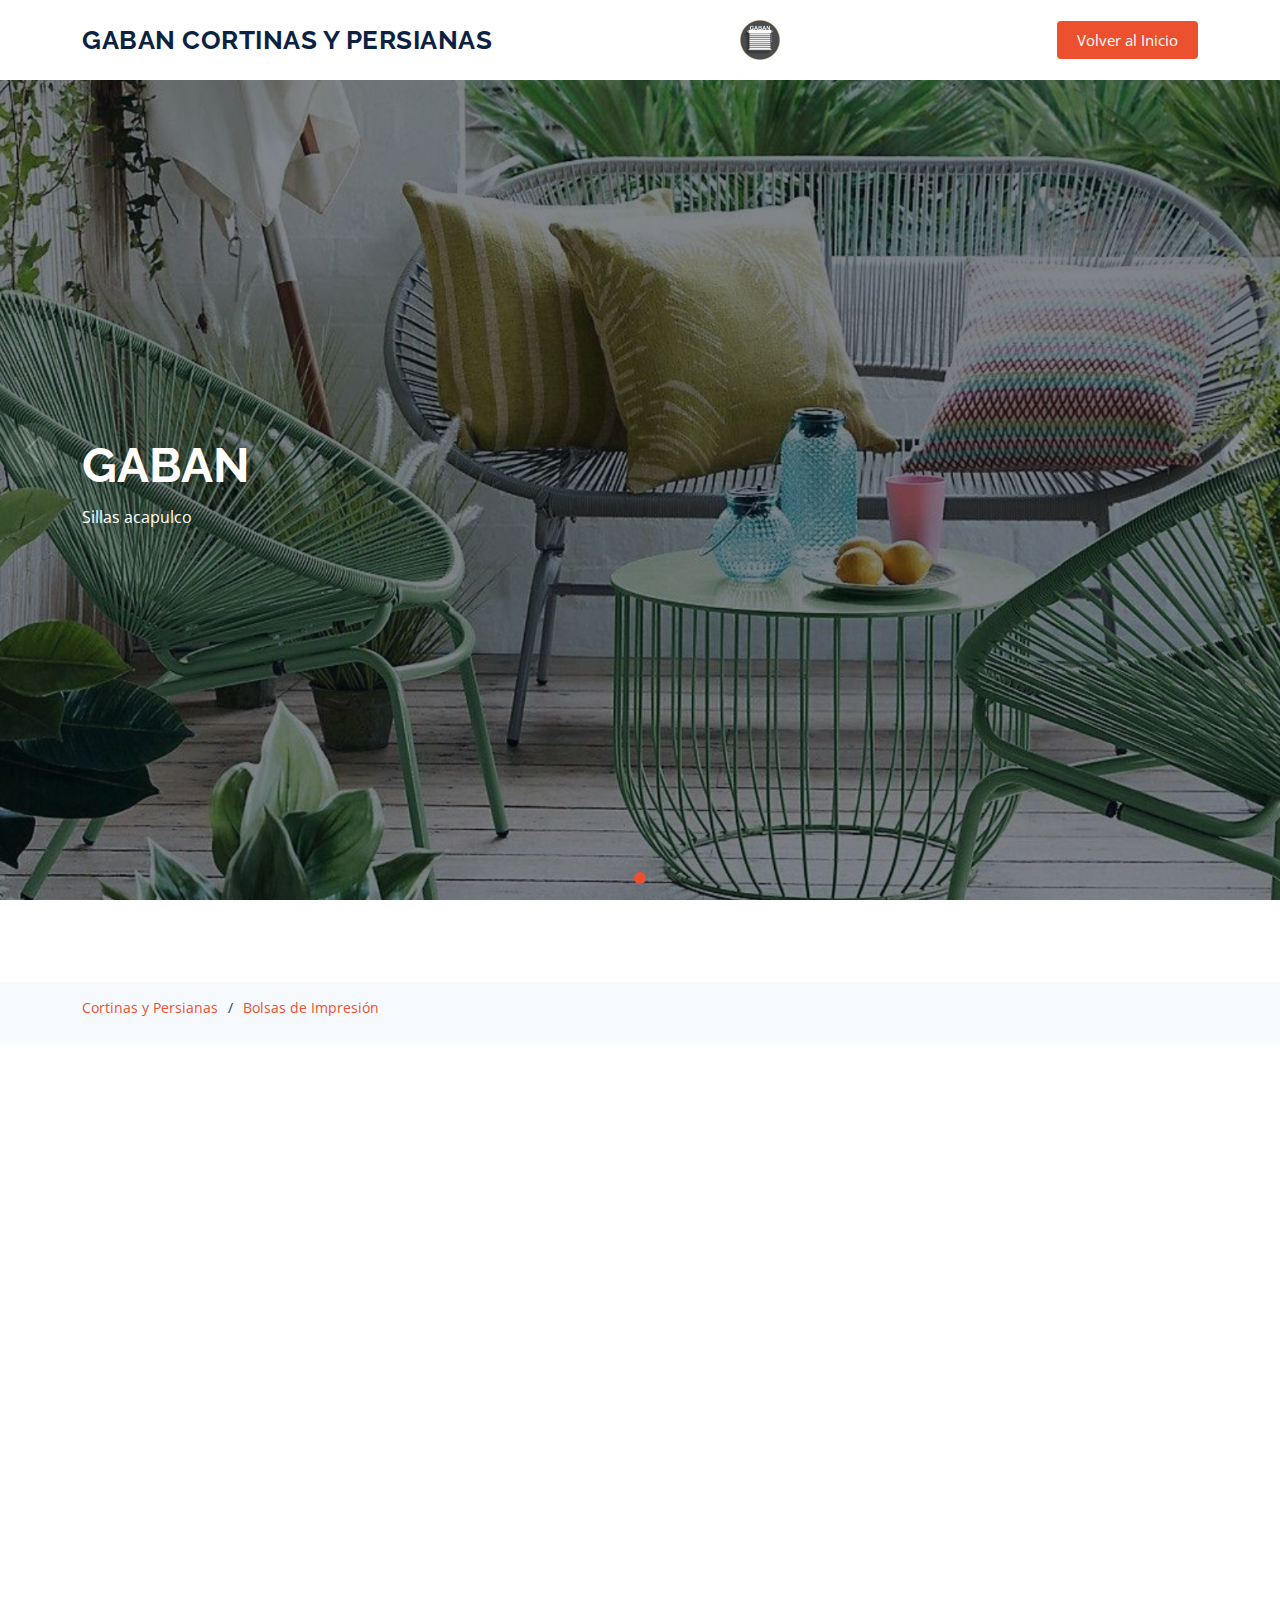
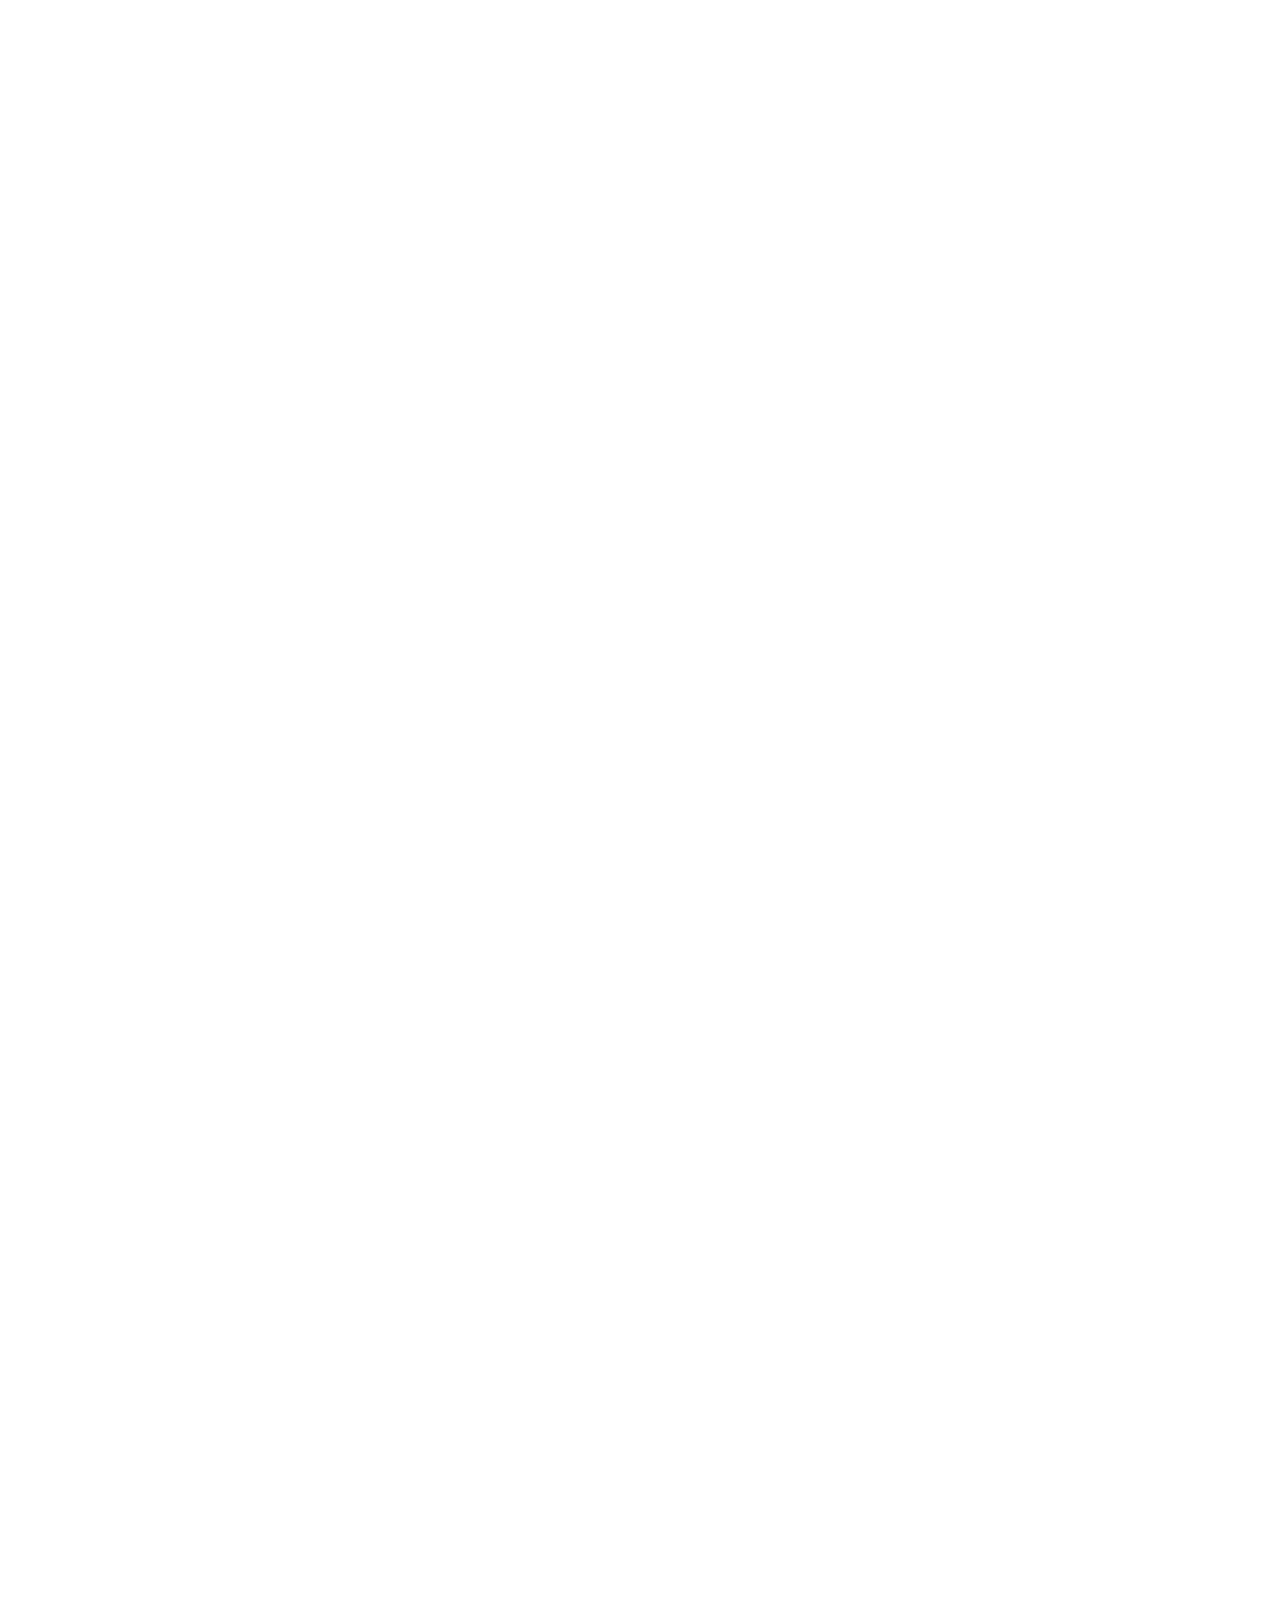
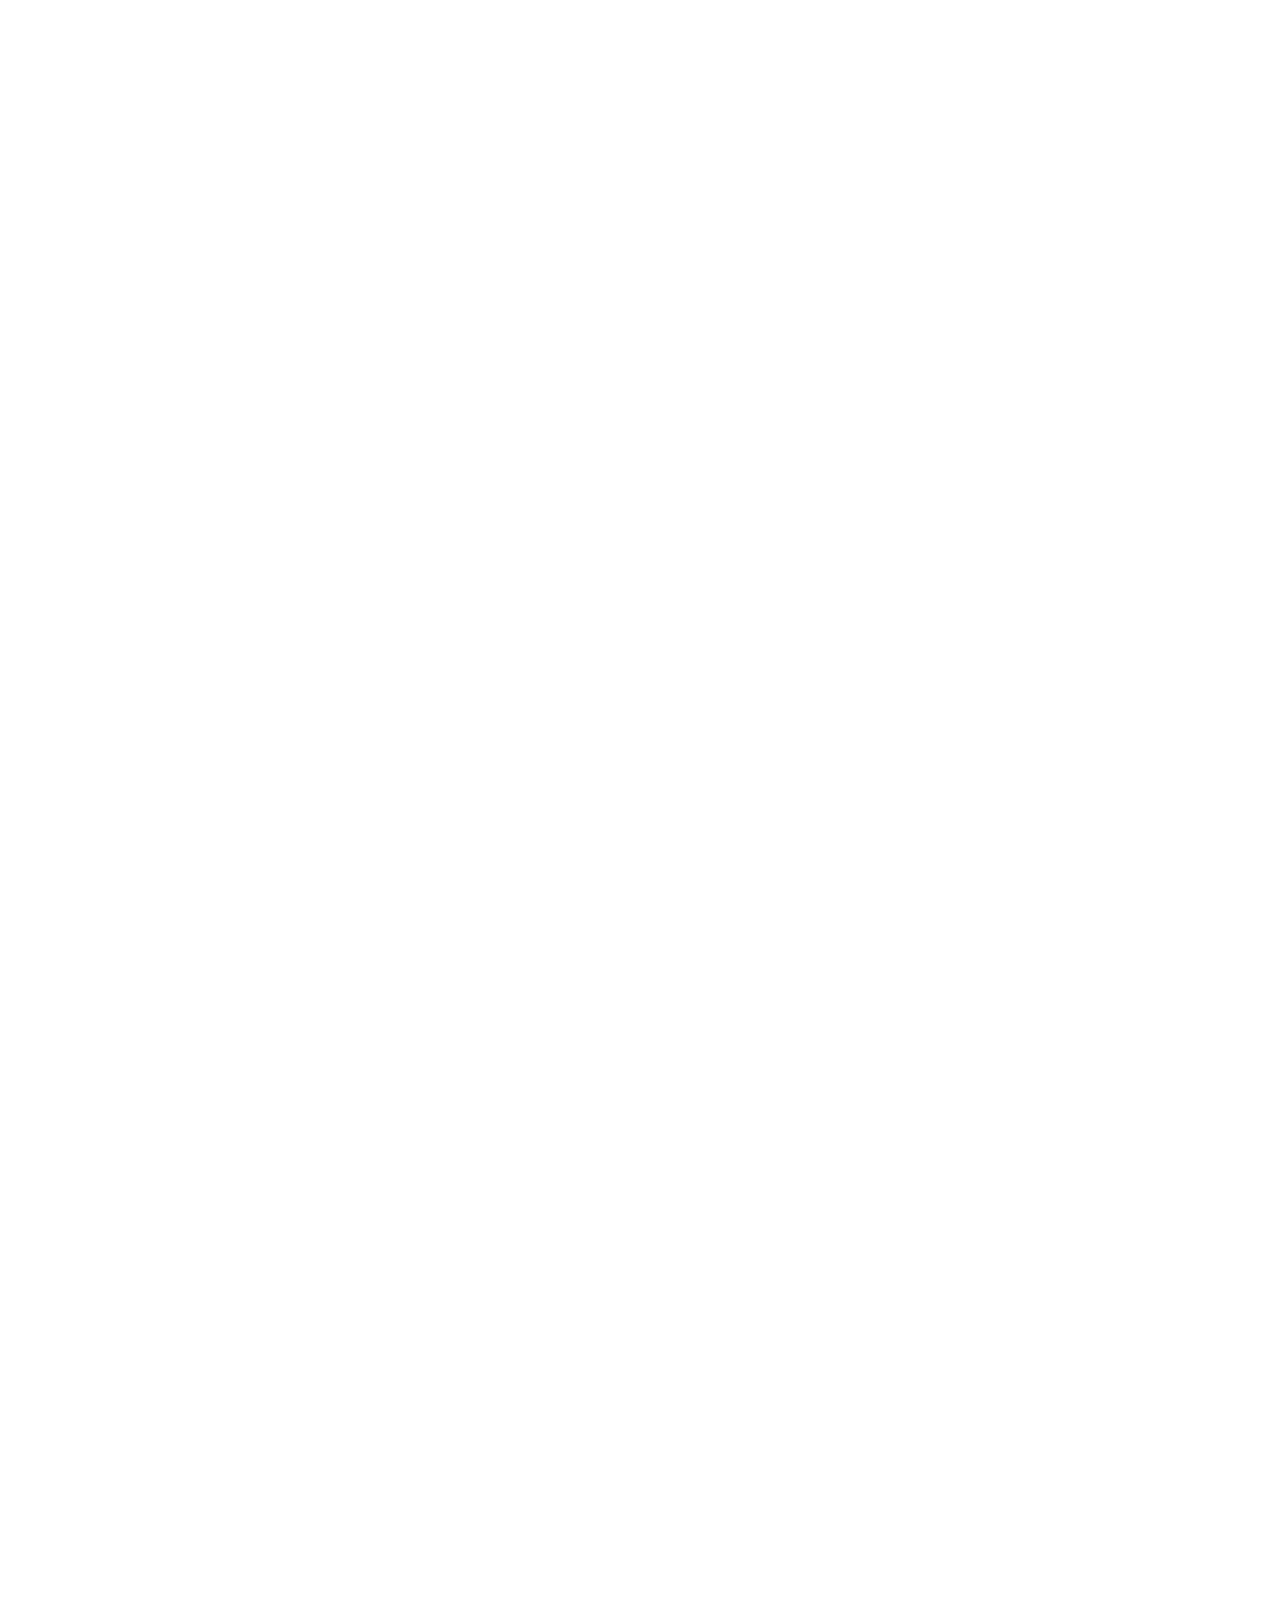
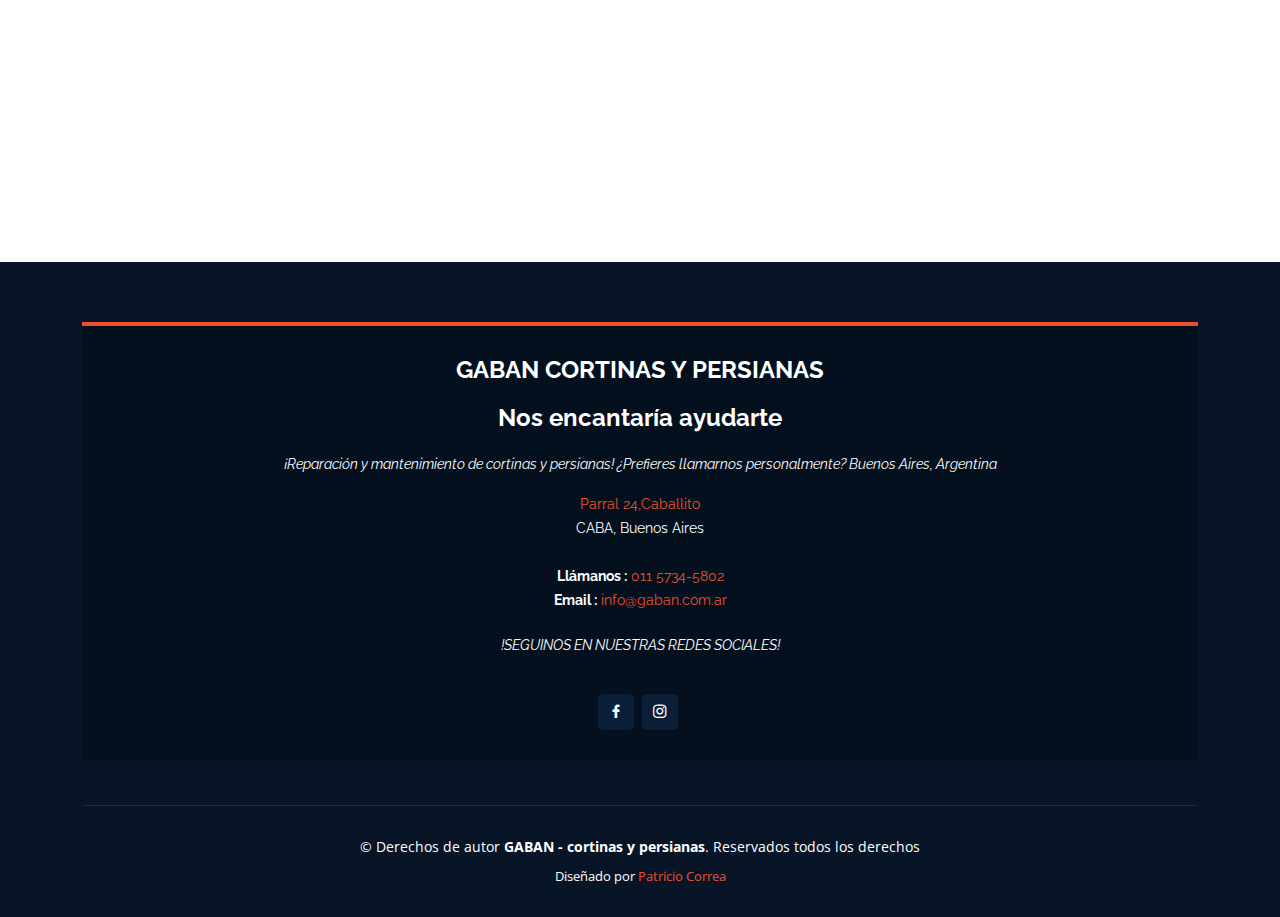
==== inner-page.html @ 9b3c9224 "primer repositorio" ====
<!DOCTYPE html>
<html lang="en">

<head>
  <meta charset="utf-8">
  <meta content="width=device-width, initial-scale=1.0" name="viewport">

  <title>GABAN  -  Cortinas y persianas</title>
  <meta content="" name="description">
  <meta content="" name="keywords">

  <!-- Favicons -->
  <link href="assets/img/favicon.png" rel="icon">
  <link href="assets/img/apple-touch-icon.png" rel="apple-touch-icon">

  <!-- Google Fonts -->
  <link href="https://fonts.googleapis.com/css?family=Open+Sans:300,300i,400,400i,600,600i,700,700i|Raleway:300,300i,400,400i,500,500i,600,600i,700,700i|Poppins:300,300i,400,400i,500,500i,600,600i,700,700i" rel="stylesheet">

  <!-- Vendor CSS Files -->
  <link href="assets/vendor/animate.css/animate.min.css" rel="stylesheet">
  <link href="assets/vendor/aos/aos.css" rel="stylesheet">
  <link href="assets/vendor/bootstrap/css/bootstrap.min.css" rel="stylesheet">
  <link href="assets/vendor/bootstrap-icons/bootstrap-icons.css" rel="stylesheet">
  <link href="assets/vendor/boxicons/css/boxicons.min.css" rel="stylesheet">
  <link href="assets/vendor/glightbox/css/glightbox.min.css" rel="stylesheet">
  <link href="assets/vendor/remixicon/remixicon.css" rel="stylesheet">
  <link href="assets/vendor/swiper/swiper-bundle.min.css" rel="stylesheet">

  <!-- Template Main CSS File -->
  <link href="assets/css/style.css" rel="stylesheet">

  <!-- =======================================================
  * Template Name: Multi - v4.7.0
  * Template URL: https://bootstrapmade.com/multi-responsive-bootstrap-template/
  * Author: BootstrapMade.com
  * License: https://bootstrapmade.com/license/
  ======================================================== -->
</head>

<body>

  <!-- ======= Header ======= -->
  <header id="header" class="fixed-top">
    <div class="container d-flex align-items-center justify-content-between">

      <h1 class="logo"><a href="index.html">GABAN <span>Cortinas y Persianas</span></a></h1>

      <!-- Uncomment below if you prefer to use an image logo -->
      <a href="index.html" class="logo"><img src="assets/img/favicon.png" alt="" class="img-fluid"></a>

      <nav id="navbar" class="navbar">
        <ul>
          <li><a class="getstarted scrollto" href="index.html">Volver al Inicio</a></li>

        <i class="bi bi-list mobile-nav-toggle"></i>
      </nav><!-- .navbar -->

    </div>
  </header><!-- End Header -->

  <section id="hero">
    <div id="heroCarousel" data-bs-interval="5000" class="carousel slide carousel-fade" data-bs-ride="carousel">

      <ol class="carousel-indicators" id="hero-carousel-indicators"></ol>

      <div class="carousel-inner" role="listbox">

        <!-- Slide 1 -->
        <div class="carousel-item active" style="background-image: url(assets/img/slide/2.jpg)">
          <div class="carousel-container">
            <div class="container">

              <h2 class="animate__animated animate__fadeInDown"> GABAN <span></span></h2>
              <p class="animate__animated animate__fadeInUp"> Sillas acapulco </p>
              <!--<a href="#about" class="btn-get-started animate__animated animate__fadeInUp scrollto">Read More</a>-->
            </div>
          </div>
        </div>





      </div>

      <a class="carousel-control-prev" href="#heroCarousel" role="button" data-bs-slide="prev">
        <span class="carousel-control-prev-icon bi bi-chevron-left" aria-hidden="true"></span>
      </a>

      <a class="carousel-control-next" href="#heroCarousel" role="button" data-bs-slide="next">
        <span class="carousel-control-next-icon bi bi-chevron-right" aria-hidden="true"></span>
      </a>

    </div>
  </section><!-- End Hero -->

  <main id="main">

    <!-- ======= Breadcrumbs ======= -->
    <section id="breadcrumbs" class="breadcrumbs">
      <div class="container">

        <ol>
          <li><a href="index.html">Cortinas y Persianas</a></li>
          <li><a href="inner-page2.html">Bolsas de Impresión</a></li>
          <!--<li>Inner Page</li>-->
        </ol>


      </div>
    </section><!-- End Breadcrumbs -->

    <!-- ======= About Section ======= -->
    <section id="about" class="about">
      <div class="container" data-aos="fade-up">

        <div class="section-title">
          <h2>GABAN</h2>
          <p>Sillas y Mesas estilo Acapulco</p>
        </div>

        <div class="row content">
          <div class="col-lg-12">




              <h2>Calidad en nuestros servicios.</h2>
              <p>Encontrá todo lo que necesitás para darle el toque justo a tu hogar.</p>
                <p>Varios modelos Acapulco, sillas, sillones, mecedoras.</p>
              <p>Estamos en Buenos Aires (Caba) y te lo enviamos a tu domicilio.</p>
              <p>Te proveemos Sillas Acapulco en Buenos Aires para decorar tus espacios como en esta galería.</p>





          </div>

        </div>

      </div>
    </section><!-- End About Section -->




  </main><!-- End #main -->

  <section id="portfolio" class="portfolio">
    <div class="container" data-aos="fade-up">

      <div class="section-title">
        <h2>GABAN </h2>
        <p>Sillas y Mesas</p>
      </div>

      <div class="row" data-aos="fade-up" data-aos-delay="100">
        <div class="col-lg-12 d-flex justify-content-center">
          <ul id="portfolio-flters">
            <li data-filter="*" class="filter-active"></li>
            <li data-filter=".filter-app">Sillas y mesas Acapulco modelo Pompa</li>
            <li data-filter=".filter-card">Sillón doble Acapulco</li>
            <li data-filter=".filter-web">Banquetas altas Acapulco</li>
            <li data-filter=".filter-app1">Sillas mecedoras Acapulco</li>
            <li data-filter=".filter-card2">Sillas y mesas Acapulco modelo Asunción</li>
            <li data-filter=".filter-web3">Sillas Acapulco modelo Pera</li>
          </ul>
        </div>
      </div>

      <div class="row portfolio-container" data-aos="fade-up" data-aos-delay="200">


        <div class="col-lg-4 col-md-6 portfolio-item filter-web3">
          <img src="assets/img/portfolio/pera1.jpg" class="img-fluid" alt="">
          <div class="portfolio-info">
            <h4>GABAN </h4>
            <p>Sillas Acapulco modelo Pera</p>
            <a href="assets/img/portfolio/pera1.jpg" data-gallery="portfolioGallery" class="portfolio-lightbox preview-link" title="Sillas Acapulco modelo Pera"><i class="bx bx-plus"></i></a>
              <!--  <a href="portfolio-details.html" class="details-link" title="More Details"><i class="bx bx-link"></i></a>-->
          </div>
        </div>

        <div class="col-lg-4 col-md-6 portfolio-item filter-web3">
          <img src="assets/img/portfolio/pera2.jpg" class="img-fluid" alt="">
          <div class="portfolio-info">
            <h4>GABAN </h4>
            <p>Sillas Acapulco modelo Pera</p>
            <a href="assets/img/portfolio/pera2.jpg" data-gallery="portfolioGallery" class="portfolio-lightbox preview-link" title="Sillas Acapulco modelo Pera"><i class="bx bx-plus"></i></a>
              <!--  <a href="portfolio-details.html" class="details-link" title="More Details"><i class="bx bx-link"></i></a>-->
          </div>
        </div>

        <div class="col-lg-4 col-md-6 portfolio-item filter-web3">
          <img src="assets/img/portfolio/pera3.jpg" class="img-fluid" alt="">
          <div class="portfolio-info">
            <h4>GABAN </h4>
            <p>Sillas Acapulco modelo Pera</p>
            <a href="assets/img/portfolio/pera3.jpg" data-gallery="portfolioGallery" class="portfolio-lightbox preview-link" title="Sillas Acapulco modelo Pera"><i class="bx bx-plus"></i></a>
              <!--  <a href="portfolio-details.html" class="details-link" title="More Details"><i class="bx bx-link"></i></a>-->
          </div>
        </div>

        <div class="col-lg-4 col-md-6 portfolio-item filter-web3">
          <img src="assets/img/portfolio/pera4.jpg" class="img-fluid" alt="">
          <div class="portfolio-info">
            <h4>GABAN </h4>
            <p>Sillas Acapulco modelo Pera</p>
            <a href="assets/img/portfolio/pera4.jpg" data-gallery="portfolioGallery" class="portfolio-lightbox preview-link" title="Sillas Acapulco modelo Pera"><i class="bx bx-plus"></i></a>
              <!--  <a href="portfolio-details.html" class="details-link" title="More Details"><i class="bx bx-link"></i></a>-->
          </div>
        </div>

        <div class="col-lg-4 col-md-6 portfolio-item filter-web3">
          <img src="assets/img/portfolio/pera5.jpg" class="img-fluid" alt="">
          <div class="portfolio-info">
            <h4>GABAN </h4>
            <p>Sillas Acapulco modelo Pera</p>
            <a href="assets/img/portfolio/pera5.jpg" data-gallery="portfolioGallery" class="portfolio-lightbox preview-link" title="Sillas Acapulco modelo Pera"><i class="bx bx-plus"></i></a>
              <!--  <a href="portfolio-details.html" class="details-link" title="More Details"><i class="bx bx-link"></i></a>-->
          </div>
        </div>

        <div class="col-lg-4 col-md-6 portfolio-item filter-web3">
          <img src="assets/img/portfolio/pera6.jpg" class="img-fluid" alt="">
          <div class="portfolio-info">
            <h4>GABAN </h4>
            <p>Sillas Acapulco modelo Pera</p>
            <a href="assets/img/portfolio/pera6.jpg" data-gallery="portfolioGallery" class="portfolio-lightbox preview-link" title="Sillas Acapulco modelo Pera"><i class="bx bx-plus"></i></a>
              <!--  <a href="portfolio-details.html" class="details-link" title="More Details"><i class="bx bx-link"></i></a>-->
          </div>
        </div>

        <div class="col-lg-4 col-md-6 portfolio-item filter-web3">
          <img src="assets/img/portfolio/pera7.jpg" class="img-fluid" alt="">
          <div class="portfolio-info">
            <h4>GABAN </h4>
            <p>Sillas Acapulco modelo Pera</p>
            <a href="assets/img/portfolio/pera7.jpg" data-gallery="portfolioGallery" class="portfolio-lightbox preview-link" title="Sillas Acapulco modelo Pera"><i class="bx bx-plus"></i></a>
              <!--  <a href="portfolio-details.html" class="details-link" title="More Details"><i class="bx bx-link"></i></a>-->
          </div>
        </div>

        <div class="col-lg-4 col-md-6 portfolio-item filter-card2">
          <img src="assets/img/portfolio/asuncion1.jpg" class="img-fluid" alt="">
          <div class="portfolio-info">
            <h4>GABAN </h4>
            <p>Sillas y mesas Acapulco modelo Asunción</p>
            <a href="assets/img/portfolio/asuncion1.jpg" data-gallery="portfolioGallery" class="portfolio-lightbox preview-link" title="Sillas y mesas Acapulco modelo Asunción"><i class="bx bx-plus"></i></a>
              <!--  <a href="portfolio-details.html" class="details-link" title="More Details"><i class="bx bx-link"></i></a>-->
          </div>
        </div>

        <div class="col-lg-4 col-md-6 portfolio-item filter-card2">
          <img src="assets/img/portfolio/asuncion2.jpg" class="img-fluid" alt="">
          <div class="portfolio-info">
            <h4>GABAN </h4>
            <p>Sillas y mesas Acapulco modelo Asunción</p>
            <a href="assets/img/portfolio/asuncion2.jpg" data-gallery="portfolioGallery" class="portfolio-lightbox preview-link" title="Sillas y mesas Acapulco modelo Asunción"><i class="bx bx-plus"></i></a>
              <!--  <a href="portfolio-details.html" class="details-link" title="More Details"><i class="bx bx-link"></i></a>-->
          </div>
        </div>

        <div class="col-lg-4 col-md-6 portfolio-item filter-card2">
          <img src="assets/img/portfolio/asuncion3.jpg" class="img-fluid" alt="">
          <div class="portfolio-info">
            <h4>GABAN </h4>
            <p>Sillas y mesas Acapulco modelo Asunción</p>
            <a href="assets/img/portfolio/asuncion3.jpg" data-gallery="portfolioGallery" class="portfolio-lightbox preview-link" title="Sillas y mesas Acapulco modelo Asunción"><i class="bx bx-plus"></i></a>
              <!--  <a href="portfolio-details.html" class="details-link" title="More Details"><i class="bx bx-link"></i></a>-->
          </div>
        </div>

        <div class="col-lg-4 col-md-6 portfolio-item filter-card2">
          <img src="assets/img/portfolio/asuncion4.jpg" class="img-fluid" alt="">
          <div class="portfolio-info">
            <h4>GABAN </h4>
            <p>Sillas y mesas Acapulco modelo Asunción</p>
            <a href="assets/img/portfolio/asuncion4.jpg" data-gallery="portfolioGallery" class="portfolio-lightbox preview-link" title="Sillas y mesas Acapulco modelo Asunción"><i class="bx bx-plus"></i></a>
              <!--  <a href="portfolio-details.html" class="details-link" title="More Details"><i class="bx bx-link"></i></a>-->
          </div>
        </div>

        <div class="col-lg-4 col-md-6 portfolio-item filter-card2">
          <img src="assets/img/portfolio/asuncion5.jpg" class="img-fluid" alt="">
          <div class="portfolio-info">
            <h4>GABAN </h4>
            <p>Sillas y mesas Acapulco modelo Asunción</p>
            <a href="assets/img/portfolio/asuncion5.jpg" data-gallery="portfolioGallery" class="portfolio-lightbox preview-link" title="Sillas y mesas Acapulco modelo Asunción"><i class="bx bx-plus"></i></a>
              <!--  <a href="portfolio-details.html" class="details-link" title="More Details"><i class="bx bx-link"></i></a>-->
          </div>
        </div>

        <div class="col-lg-4 col-md-6 portfolio-item filter-card2">
          <img src="assets/img/portfolio/asuncion6.jpg" class="img-fluid" alt="">
          <div class="portfolio-info">
            <h4>GABAN </h4>
            <p>Sillas y mesas Acapulco modelo Asunción</p>
            <a href="assets/img/portfolio/asuncion6.jpg" data-gallery="portfolioGallery" class="portfolio-lightbox preview-link" title="Sillas y mesas Acapulco modelo Asunción"><i class="bx bx-plus"></i></a>
              <!--  <a href="portfolio-details.html" class="details-link" title="More Details"><i class="bx bx-link"></i></a>-->
          </div>
        </div>

        <div class="col-lg-4 col-md-6 portfolio-item filter-card2">
          <img src="assets/img/portfolio/asuncion7.jpg" class="img-fluid" alt="">
          <div class="portfolio-info">
            <h4>GABAN </h4>
            <p>Sillas y mesas Acapulco modelo Asunción</p>
            <a href="assets/img/portfolio/asuncion7.jpg" data-gallery="portfolioGallery" class="portfolio-lightbox preview-link" title="Sillas y mesas Acapulco modelo Asunción"><i class="bx bx-plus"></i></a>
              <!--  <a href="portfolio-details.html" class="details-link" title="More Details"><i class="bx bx-link"></i></a>-->
          </div>
        </div>

        <div class="col-lg-4 col-md-6 portfolio-item filter-card2">
          <img src="assets/img/portfolio/asuncion8.jpg" class="img-fluid" alt="">
          <div class="portfolio-info">
            <h4>GABAN </h4>
            <p>Sillas y mesas Acapulco modelo Asunción</p>
            <a href="assets/img/portfolio/asuncion8.jpg" data-gallery="portfolioGallery" class="portfolio-lightbox preview-link" title="Sillas y mesas Acapulco modelo Asunción"><i class="bx bx-plus"></i></a>
              <!--  <a href="portfolio-details.html" class="details-link" title="More Details"><i class="bx bx-link"></i></a>-->
          </div>
        </div>

        <div class="col-lg-4 col-md-6 portfolio-item filter-app1">
          <img src="assets/img/portfolio/mecedora1.jpg" class="img-fluid" alt="">
          <div class="portfolio-info">
            <h4>GABAN </h4>
            <p>Sillas mecedoras Acapulco</p>
            <a href="assets/img/portfolio/mecedora1.jpg" data-gallery="portfolioGallery" class="portfolio-lightbox preview-link" title="Sillas mecedoras Acapulco"><i class="bx bx-plus"></i></a>
              <!--  <a href="portfolio-details.html" class="details-link" title="More Details"><i class="bx bx-link"></i></a>-->
          </div>
        </div>

        <div class="col-lg-4 col-md-6 portfolio-item filter-app1">
          <img src="assets/img/portfolio/mecedora2.jpg" class="img-fluid" alt="">
          <div class="portfolio-info">
            <h4>GABAN </h4>
            <p>Sillas mecedoras Acapulco</p>
            <a href="assets/img/portfolio/mecedora2.jpg" data-gallery="portfolioGallery" class="portfolio-lightbox preview-link" title="Sillas mecedoras Acapulco"><i class="bx bx-plus"></i></a>
              <!--  <a href="portfolio-details.html" class="details-link" title="More Details"><i class="bx bx-link"></i></a>-->
          </div>
        </div>

        <div class="col-lg-4 col-md-6 portfolio-item filter-app1">
          <img src="assets/img/portfolio/mecedora3.jpg" class="img-fluid" alt="">
          <div class="portfolio-info">
            <h4>GABAN </h4>
            <p>Sillas mecedoras Acapulco</p>
            <a href="assets/img/portfolio/mecedora3.jpg" data-gallery="portfolioGallery" class="portfolio-lightbox preview-link" title="Sillas mecedoras Acapulco"><i class="bx bx-plus"></i></a>
              <!--  <a href="portfolio-details.html" class="details-link" title="More Details"><i class="bx bx-link"></i></a>-->
          </div>
        </div>

        <div class="col-lg-4 col-md-6 portfolio-item filter-app1">
          <img src="assets/img/portfolio/mecedora4.jpg" class="img-fluid" alt="">
          <div class="portfolio-info">
            <h4>GABAN </h4>
            <p>Sillas mecedoras Acapulco</p>
            <a href="assets/img/portfolio/mecedora4.jpg" data-gallery="portfolioGallery" class="portfolio-lightbox preview-link" title="Sillas mecedoras Acapulco"><i class="bx bx-plus"></i></a>
              <!--  <a href="portfolio-details.html" class="details-link" title="More Details"><i class="bx bx-link"></i></a>-->
          </div>
        </div>

        <div class="col-lg-4 col-md-6 portfolio-item filter-app">
          <img src="assets/img/portfolio/pompa1.jpg" class="img-fluid" alt="">
          <div class="portfolio-info">
            <h4>GABAN </h4>
            <p>Sillas y mesas Acapulco modelo Pompa</p>
            <a href="assets/img/portfolio/pompa1.jpg" data-gallery="portfolioGallery" class="portfolio-lightbox preview-link" title="Sillas y mesas Acapulco modelo Pompa"><i class="bx bx-plus"></i></a>
              <!--  <a href="portfolio-details.html" class="details-link" title="More Details"><i class="bx bx-link"></i></a>-->
          </div>
        </div>

        <div class="col-lg-4 col-md-6 portfolio-item filter-web">
          <img src="assets/img/portfolio/sillasalta5.jpg" class="img-fluid" alt="">
          <div class="portfolio-info">
            <h4>GABAN</h4>
            <p>Banquetas altas Acapulco</p>
            <a href="assets/img/portfolio/sillasalta5.jpg" data-gallery="portfolioGallery" class="portfolio-lightbox preview-link" title="Banquetas altas Acapulco"><i class="bx bx-plus"></i></a>
            <!--<a href="portfolio-details.html" class="details-link" title="More Details"><i class="bx bx-link"></i></a>-->
          </div>
        </div>

        <div class="col-lg-4 col-md-6 portfolio-item filter-app">
          <img src="assets/img/portfolio/pompa2.jpg" class="img-fluid" alt="">
          <div class="portfolio-info">
            <h4>GABAN</h4>
            <p>Sillas y mesas Acapulco modelo Pompa</p>
            <a href="assets/img/portfolio/pompa2.jpg" data-gallery="portfolioGallery" class="portfolio-lightbox preview-link" title="Sillas y mesas Acapulco modelo Pompa"><i class="bx bx-plus"></i></a>
            <!--<a href="portfolio-details.html" class="details-link" title="More Details"><i class="bx bx-link"></i></a>-->
          </div>
        </div>

        <div class="col-lg-4 col-md-6 portfolio-item filter-app">
          <img src="assets/img/portfolio/pompa3.jpg" class="img-fluid" alt="">
          <div class="portfolio-info">
            <h4>GABAN </h4>
            <p>Sillas y mesas Acapulco modelo Pompa</p>
            <a href="assets/img/portfolio/pompa3.jpg" data-gallery="portfolioGallery" class="portfolio-lightbox preview-link" title="Sillas y mesas Acapulco modelo Pompa"><i class="bx bx-plus"></i></a>
            <!--<a href="portfolio-details.html" class="details-link" title="More Details"><i class="bx bx-link"></i></a>-->
          </div>
        </div>

        <div class="col-lg-4 col-md-6 portfolio-item filter-app">
          <img src="assets/img/portfolio/pompa4.jpg" class="img-fluid" alt="">
          <div class="portfolio-info">
            <h4>GABAN</h4>
            <p>Sillas y mesas Acapulco modelo Pompa</p>
            <a href="assets/img/portfolio/pompa4.jpg" data-gallery="portfolioGallery" class="portfolio-lightbox preview-link" title="Sillas y mesas Acapulco modelo Pompa"><i class="bx bx-plus"></i></a>
            <!--<a href="portfolio-details.html" class="details-link" title="More Details"><i class="bx bx-link"></i></a>-->
          </div>
        </div>

        <div class="col-lg-4 col-md-6 portfolio-item filter-card">
          <img src="assets/img/portfolio/doble3.jpg" class="img-fluid" alt="">
          <div class="portfolio-info">
            <h4>GABAN </h4>
            <p>Sillón doble Acapulco</p>
            <a href="assets/img/portfolio/doble3.jpg" data-gallery="portfolioGallery" class="portfolio-lightbox preview-link" title="Sillón doble Acapulco"><i class="bx bx-plus"></i></a>
            <!--<a href="portfolio-details.html" class="details-link" title="More Details"><i class="bx bx-link"></i></a>-->
          </div>
        </div>

        <div class="col-lg-4 col-md-6 portfolio-item filter-web">
          <img src="assets/img/portfolio/sillasalta2.jpg" class="img-fluid" alt="">
          <div class="portfolio-info">
            <h4>GABAN </h4>
            <p>Banquetas altas Acapulco</p>
            <a href="assets/img/portfolio/sillasalta4.jpg" data-gallery="portfolioGallery" class="portfolio-lightbox preview-link" title="Banquetas altas Acapulco"><i class="bx bx-plus"></i></a>
           <!--  <a href="portfolio-details.html" class="details-link" title="More Details"><i class="bx bx-link"></i></a>-->
          </div>
        </div>

        <div class="col-lg-4 col-md-6 portfolio-item filter-web">
          <img src="assets/img/portfolio/sillasalta1.jpg" class="img-fluid" alt="">
          <div class="portfolio-info">
            <h4>GABAN </h4>
            <p>Banquetas altas Acapulco</p>
            <a href="assets/img/portfolio/sillasalta1.jpg" data-gallery="portfolioGallery" class="portfolio-lightbox preview-link" title="Banquetas altas Acapulco"><i class="bx bx-plus"></i></a>
            <!--<a href="portfolio-details.html" class="details-link" title="More Details"><i class="bx bx-link"></i></a>-->
          </div>
        </div>

        <div class="col-lg-4 col-md-6 portfolio-item filter-web">
          <img src="assets/img/portfolio/sillasalta2.jpg" class="img-fluid" alt="">
          <div class="portfolio-info">
            <h4>GABAN </h4>
            <p>Banquetas altas Acapulco</p>
            <a href="assets/img/portfolio/sillasalta2.jpg" data-gallery="portfolioGallery" class="portfolio-lightbox preview-link" title="Banquetas altas Acapulco"><i class="bx bx-plus"></i></a>
            <!--<a href="portfolio-details.html" class="details-link" title="More Details"><i class="bx bx-link"></i></a>-->
          </div>
        </div>

        <div class="col-lg-4 col-md-6 portfolio-item filter-web">
          <img src="assets/img/portfolio/sillasalta3.jpg" class="img-fluid" alt="">
          <div class="portfolio-info">
            <h4>GABAN </h4>
            <p>Banquetas altas Acapulco</p>
            <a href="assets/img/portfolio/sillasalta3.jpg" data-gallery="portfolioGallery" class="portfolio-lightbox preview-link" title="Banquetas altas Acapulco"><i class="bx bx-plus"></i></a>
            <!--<a href="portfolio-details.html" class="details-link" title="More Details"><i class="bx bx-link"></i></a>-->
          </div>
        </div>

        <div class="col-lg-4 col-md-6 portfolio-item filter-card">
          <img src="assets/img/portfolio/doble2.jpg" class="img-fluid" alt="">
          <div class="portfolio-info">
            <h4>GABAN </h4>
            <p>Sillón doble Acapulco</p>
            <a href="assets/img/portfolio/doble2.jpg" data-gallery="portfolioGallery" class="portfolio-lightbox preview-link" title="Sillón doble Acapulco"><i class="bx bx-plus"></i></a>
            <!--<a href="portfolio-details.html" class="details-link" title="More Details"><i class="bx bx-link"></i></a>-->
          </div>
        </div>

        <div class="col-lg-4 col-md-6 portfolio-item filter-card">
          <img src="assets/img/portfolio/doble1.jpg" class="img-fluid" alt="">
          <div class="portfolio-info">
            <h4>GABAN </h4>
            <p>Sillón doble Acapulco</p>
            <a href="assets/img/portfolio/doble1.jpg" data-gallery="portfolioGallery" class="portfolio-lightbox preview-link" title="Sillón doble Acapulco"><i class="bx bx-plus"></i></a>
            <!--<a href="portfolio-details.html" class="details-link" title="More Details"><i class="bx bx-link"></i></a>-->
          </div>
        </div>





      </div>

    </div>
  </section><!-- End Portfolio Section -->


  <!-- ======= Footer ======= -->
  <footer id="footer">
    <div class="footer-top">
      <div class="container">
        <div class="row">

          <div class="col-lg-12 col-md-12">
            <div class="footer-info">
              <h3>GABAN CORTINAS Y PERSIANAS</h3>
              <h3>Nos encantaría ayudarte</h3>
              <p class="pb-3"><em>¡Reparación y mantenimiento de cortinas y persianas!

¿Prefieres llamarnos personalmente?

 Buenos Aires, Argentina



 </em></p>
              <p>
                <a href="https://goo.gl/maps/aF7t3GEFkAufofng7" target="_blank"> Parral 24,Caballito</a> <br>
                CABA, Buenos Aires<br><br>
                <strong>Llámanos :</strong><a href="tel:5491157345802"> 011 5734-5802</a><br>
                <strong>Email :</strong><a href="mailto:info@gaban.com.ar"><span class="label"> info@gaban.com.ar</span></a><br>
              </p><br>
              <p><em>!SEGUINOS EN NUESTRAS REDES SOCIALES!</em></p>
              <br>
              <div class="social-links mt-3">
                <a href="https://www.facebook.com/gabanweb/" class="facebook"><i class="bx bxl-facebook"></i></a>
                <a href="https://www.instagram.com/gabanweb/" class="instagram"><i class="bx bxl-instagram"></i></a>
              </div>
            </div>
          </div>

        </div>
      </div>
    </div>

    <div class="container">
      <div class="copyright">
        &copy; Derechos de autor <strong><span>GABAN - cortinas y persianas</span></strong>. Reservados todos los derechos
      </div>
      <div class="credits">
        <!-- All the links in the footer should remain intact. -->
        <!-- You can delete the links only if you purchased the pro version. -->
        <!-- Licensing information: https://bootstrapmade.com/license/ -->
        <!-- Purchase the pro version with working PHP/AJAX contact form: https://bootstrapmade.com/multi-responsive-bootstrap-template/ -->
        Diseñado por <a href="https://bootstrapmade.com/">Patricio Correa</a>
      </div>
    </div>
  </footer>
<!-- End Footer -->

  <div id="preloader"></div>
  <a href="#" class="back-to-top d-flex align-items-center justify-content-center"><i class="bi bi-arrow-up-short"></i></a>

  <!-- Vendor JS Files -->
  <script src="assets/vendor/purecounter/purecounter.js"></script>
  <script src="assets/vendor/aos/aos.js"></script>
  <script src="assets/vendor/bootstrap/js/bootstrap.bundle.min.js"></script>
  <script src="assets/vendor/glightbox/js/glightbox.min.js"></script>
  <script src="assets/vendor/isotope-layout/isotope.pkgd.min.js"></script>
  <script src="assets/vendor/swiper/swiper-bundle.min.js"></script>
  <script src="assets/vendor/php-email-form/validate.js"></script>

  <!-- Template Main JS File -->
  <script src="assets/js/main.js"></script>

</body>

</html>
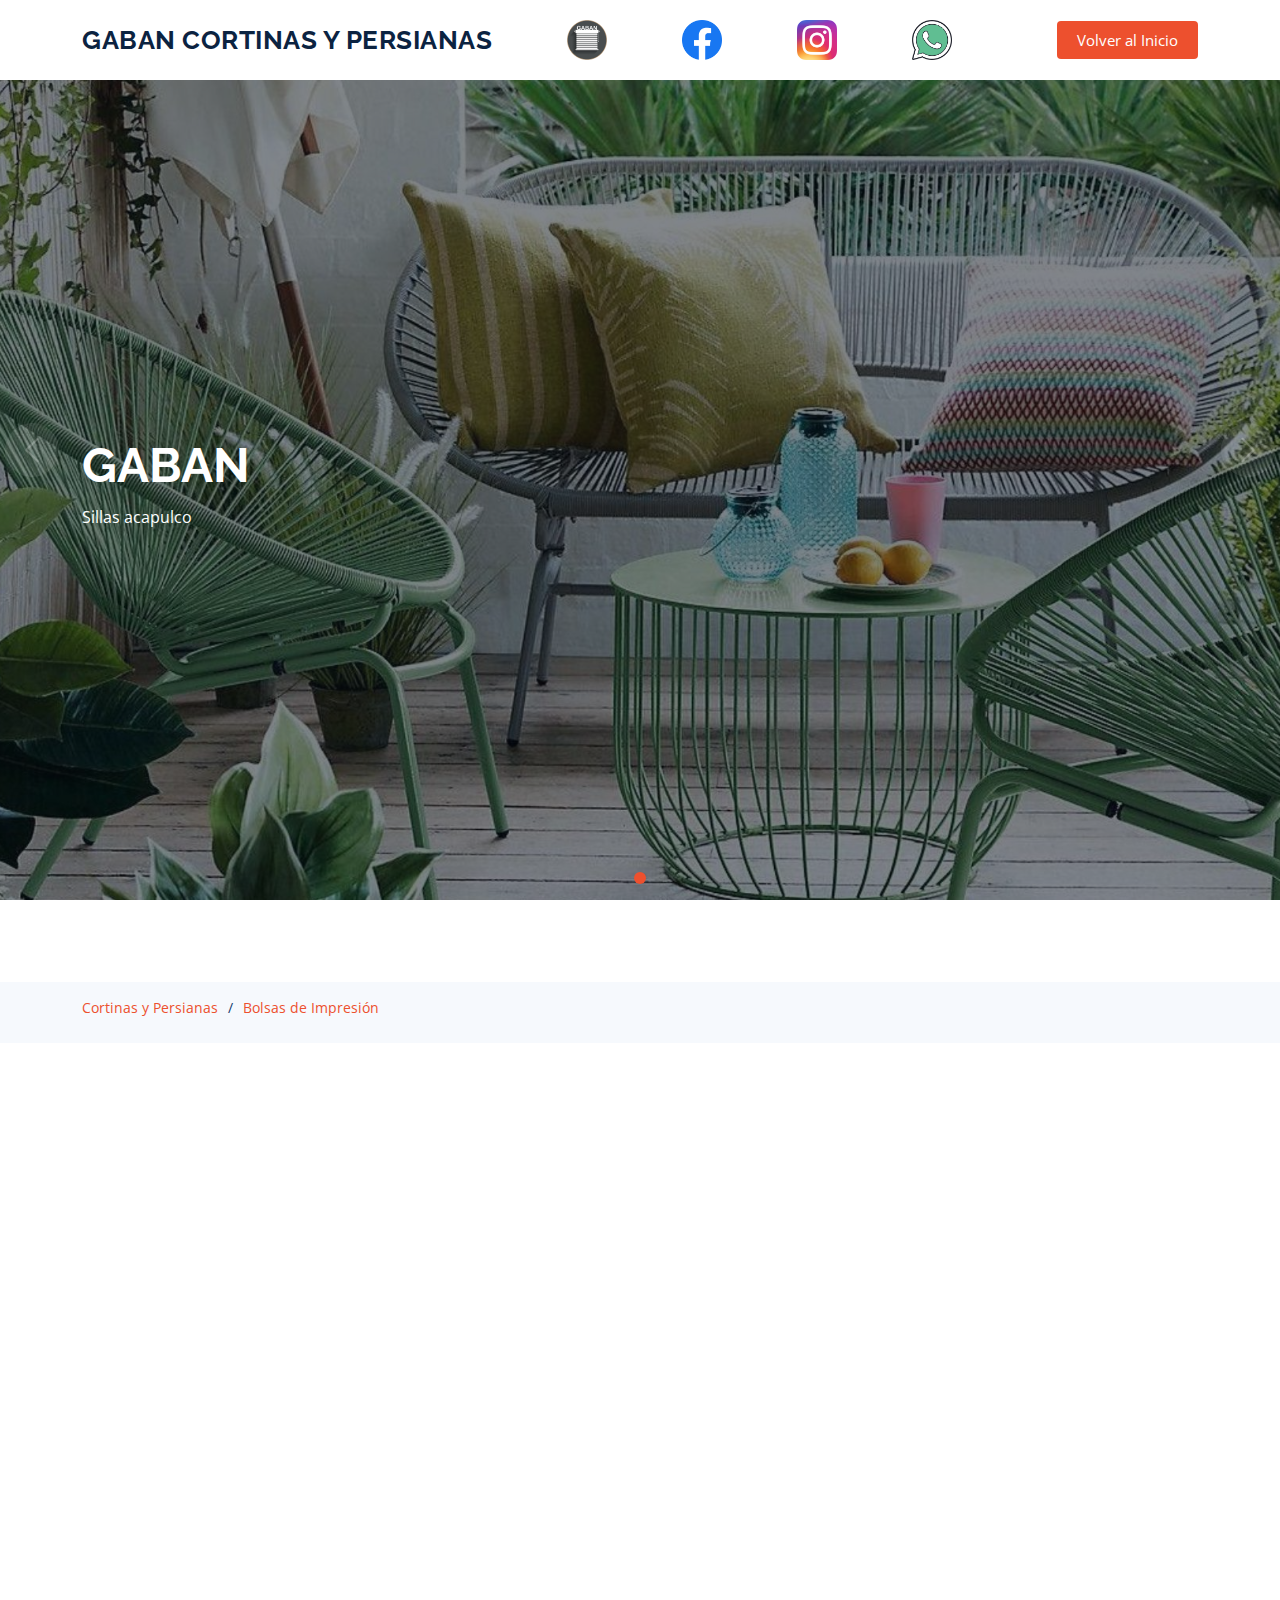
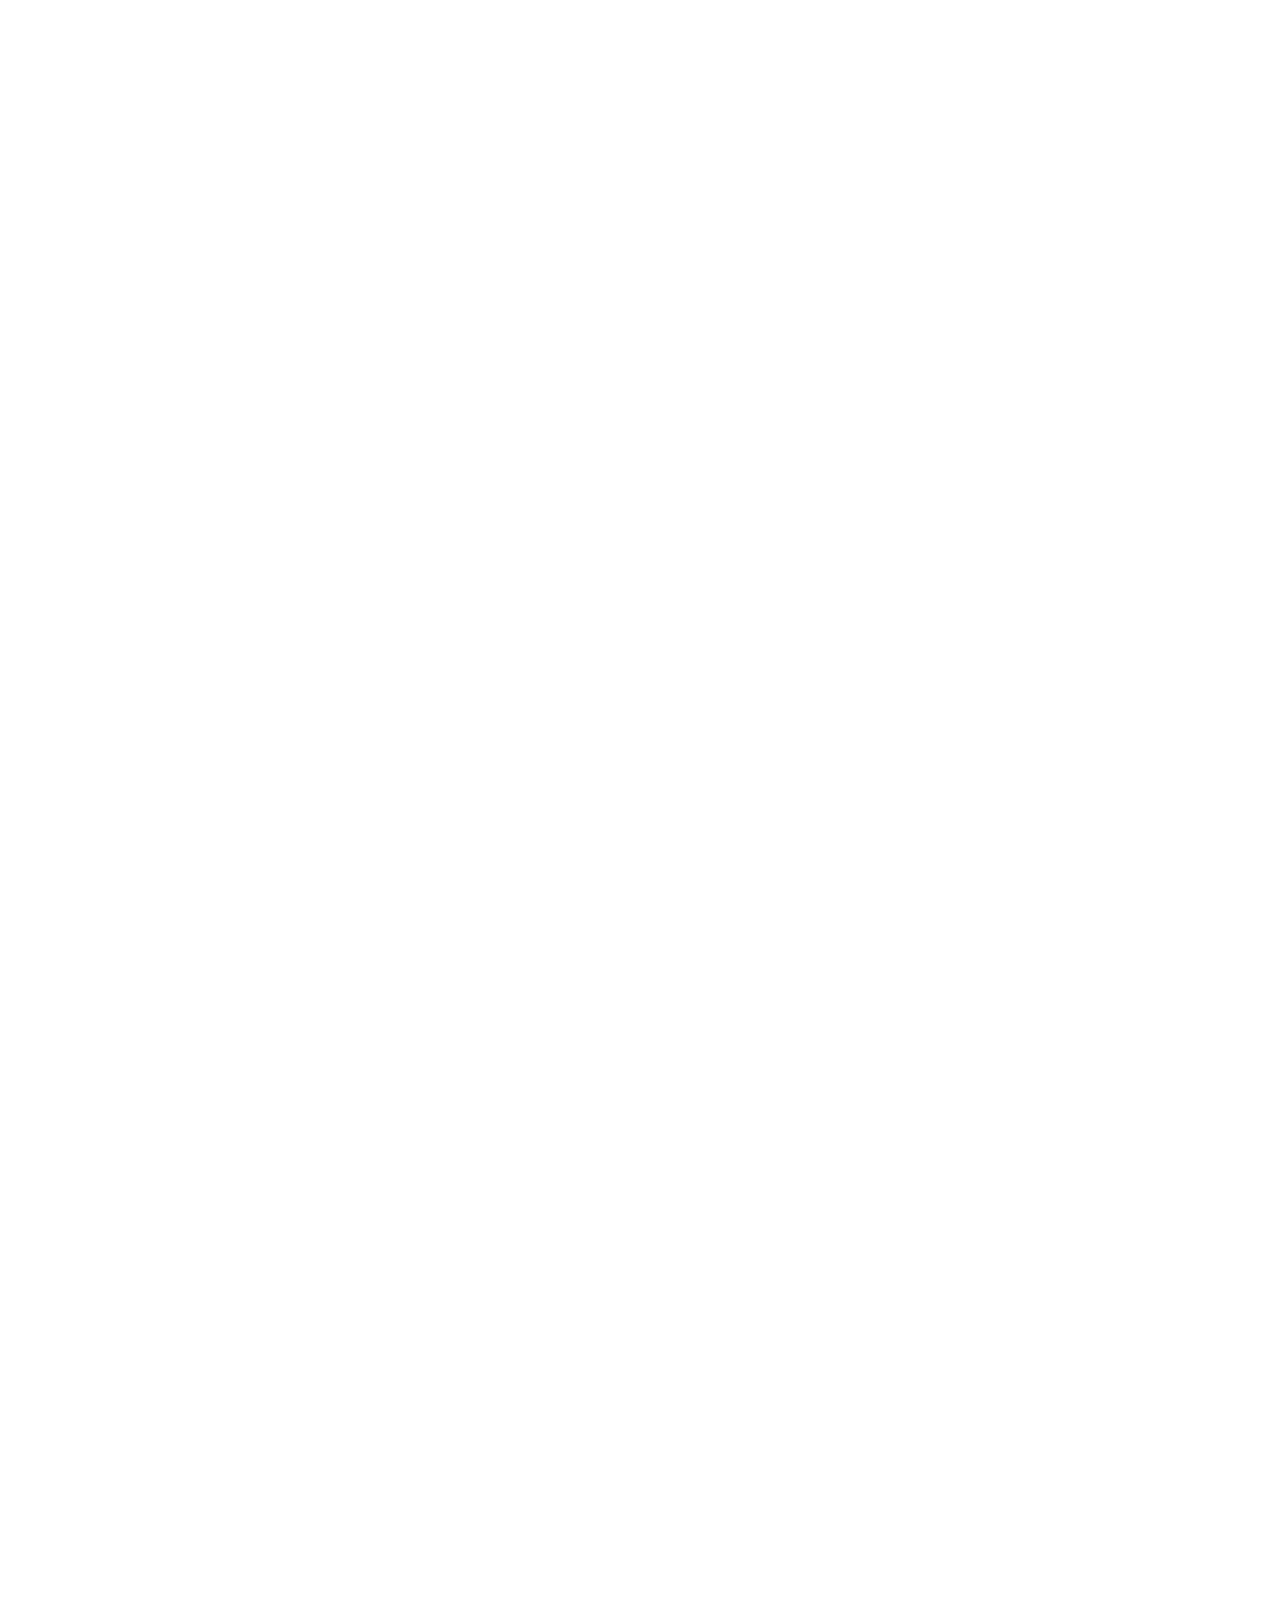
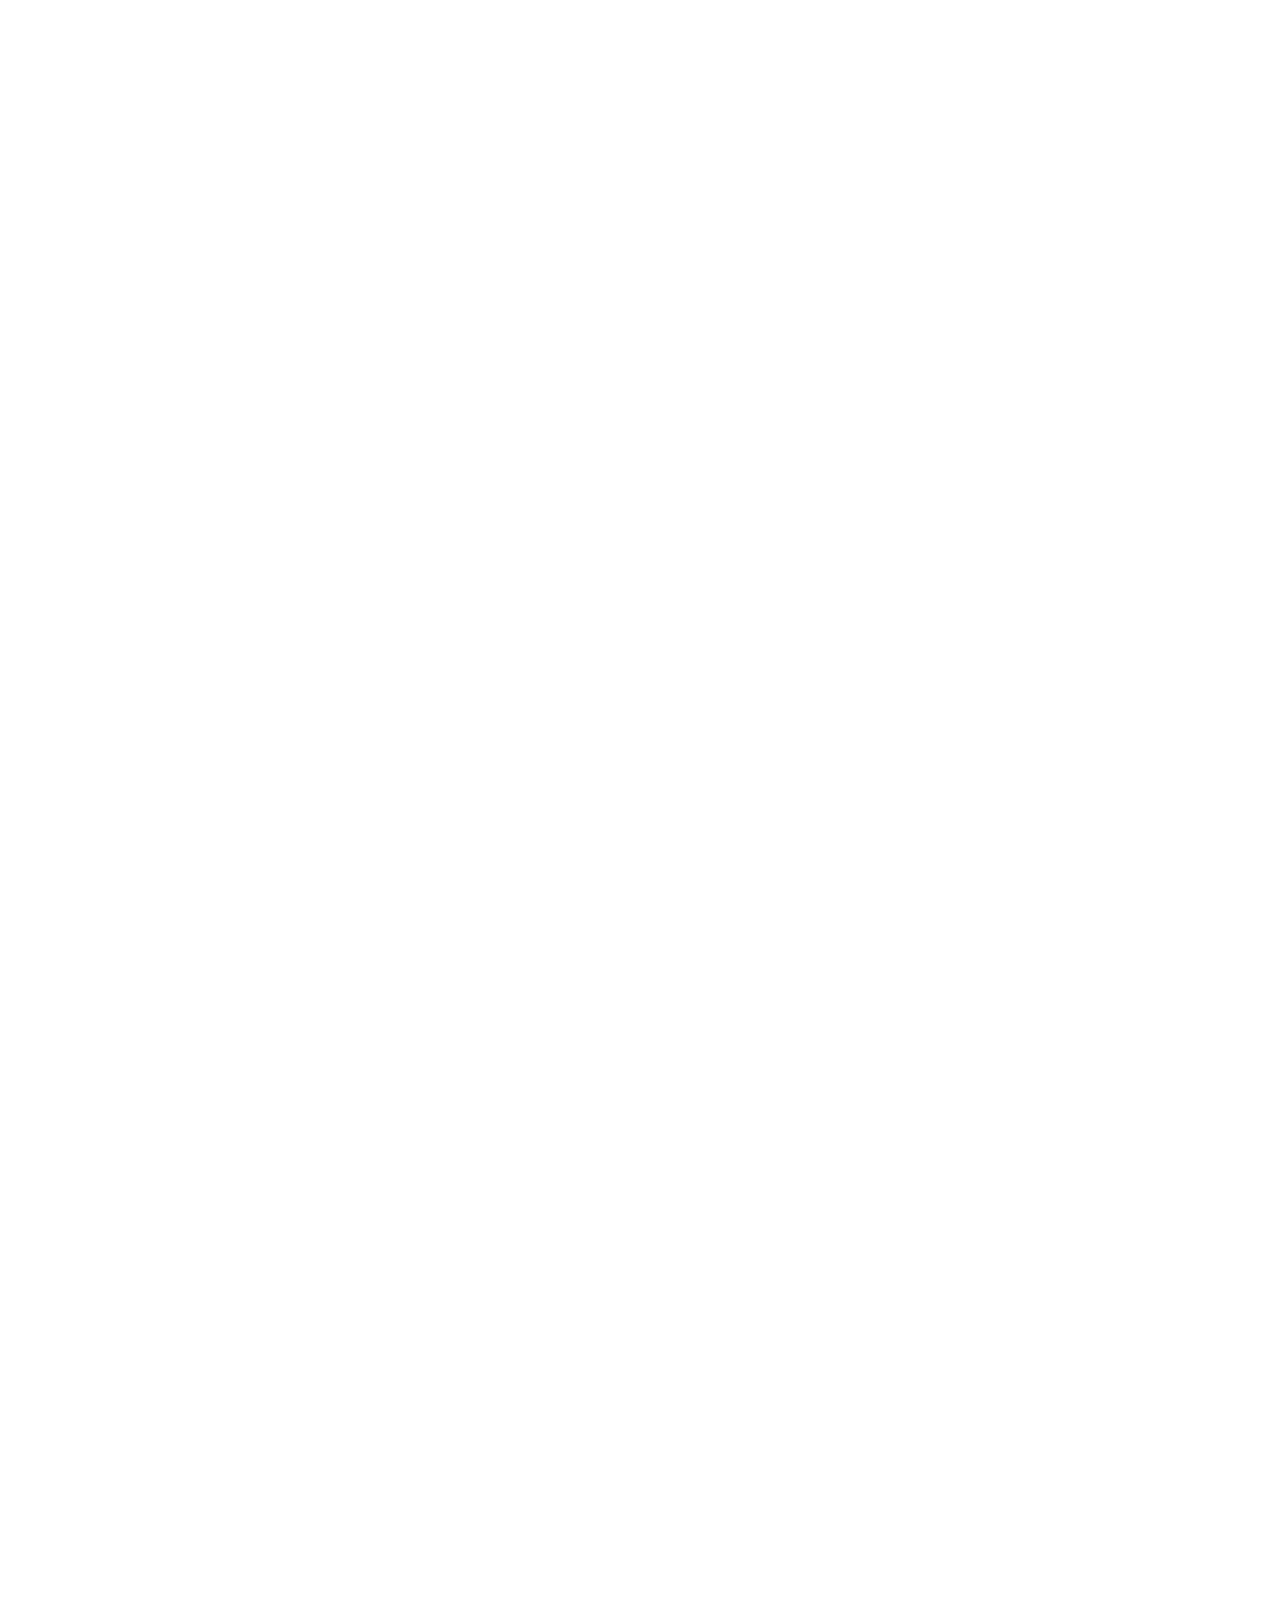
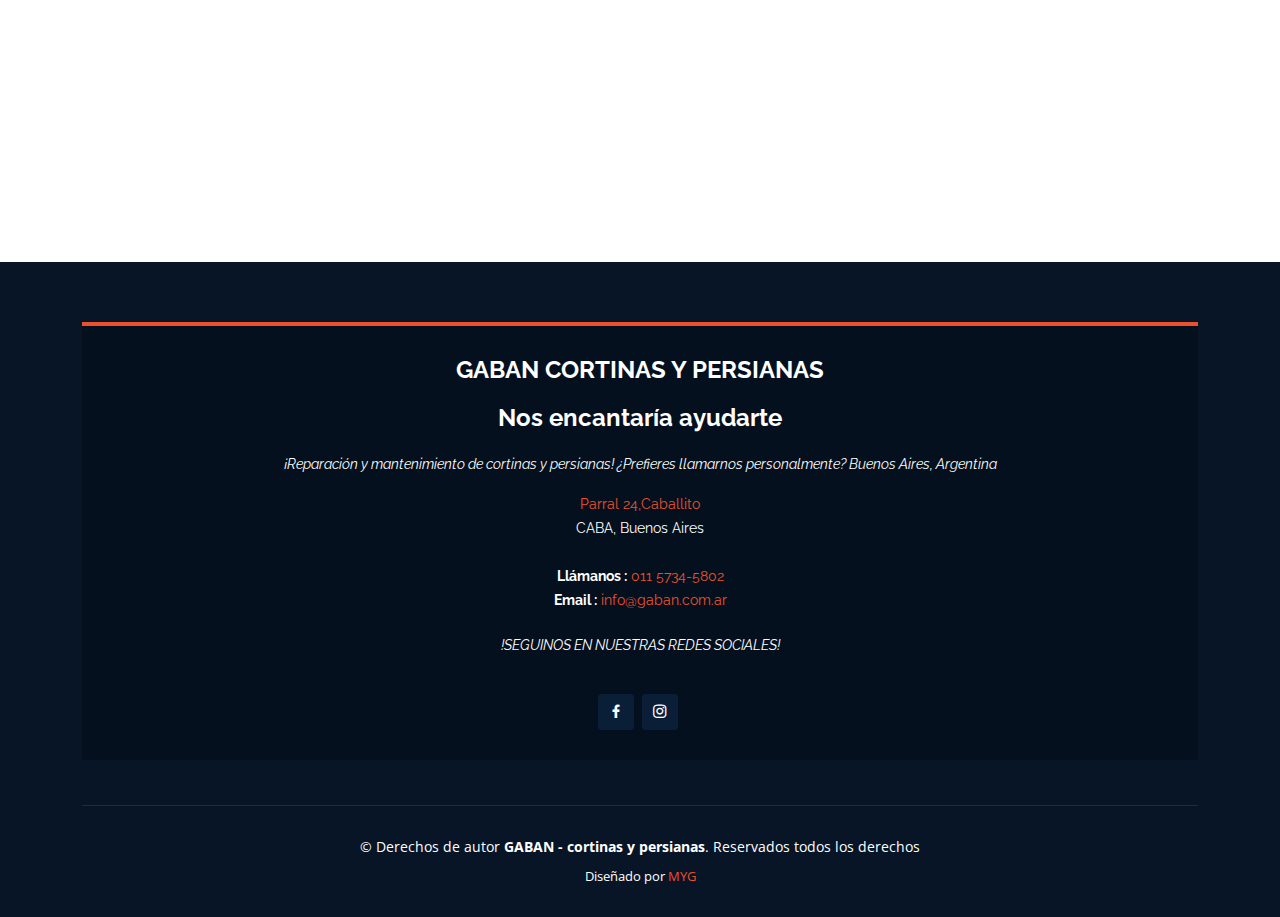
==== commit e4b4cb0b: "se agrego link redes sociales al headar" ====
--- a/inner-page.html
+++ b/inner-page.html
@@ -47,6 +47,10 @@
 
       <!-- Uncomment below if you prefer to use an image logo -->
       <a href="index.html" class="logo"><img src="assets/img/favicon.png" alt="" class="img-fluid"></a>
+      <a href="https://www.facebook.com/gabanweb/" class="logo"><img src="assets/img/facebook.png" alt="" class="img-fluid"></a>
+      <a href="https://www.instagram.com/gabanweb/" class="logo"><img src="assets/img/instagram.png" alt="" class="img-fluid"></a>
+      <a href="https://api.whatsapp.com/send?phone=+5491157345802&text=mensaje" class="logo"><img src="assets/img/whatsapp.png" alt="" class="img-fluid"></a>
+
 
       <nav id="navbar" class="navbar">
         <ul>
@@ -539,7 +543,7 @@
         <!-- You can delete the links only if you purchased the pro version. -->
         <!-- Licensing information: https://bootstrapmade.com/license/ -->
         <!-- Purchase the pro version with working PHP/AJAX contact form: https://bootstrapmade.com/multi-responsive-bootstrap-template/ -->
-        Diseñado por <a href="https://bootstrapmade.com/">Patricio Correa</a>
+        Diseñado por <a href="">MYG</a>
       </div>
     </div>
   </footer>
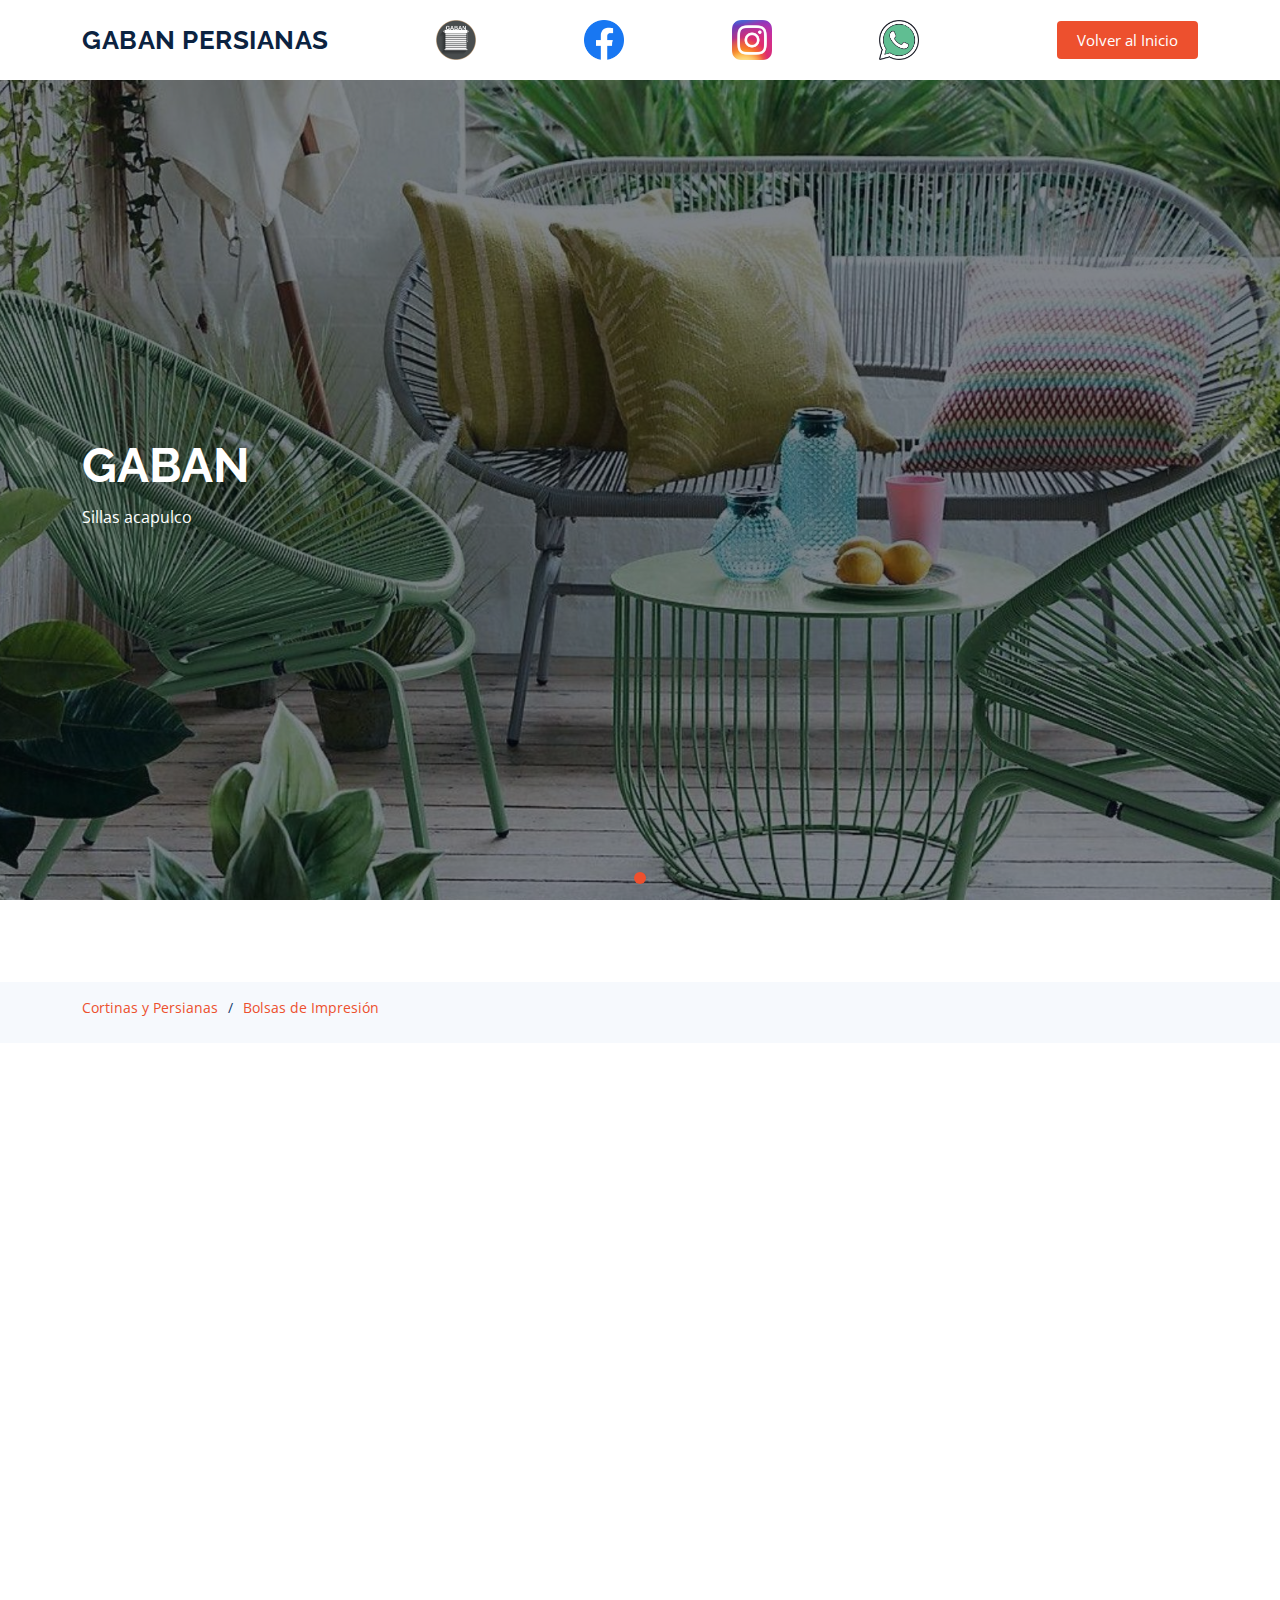
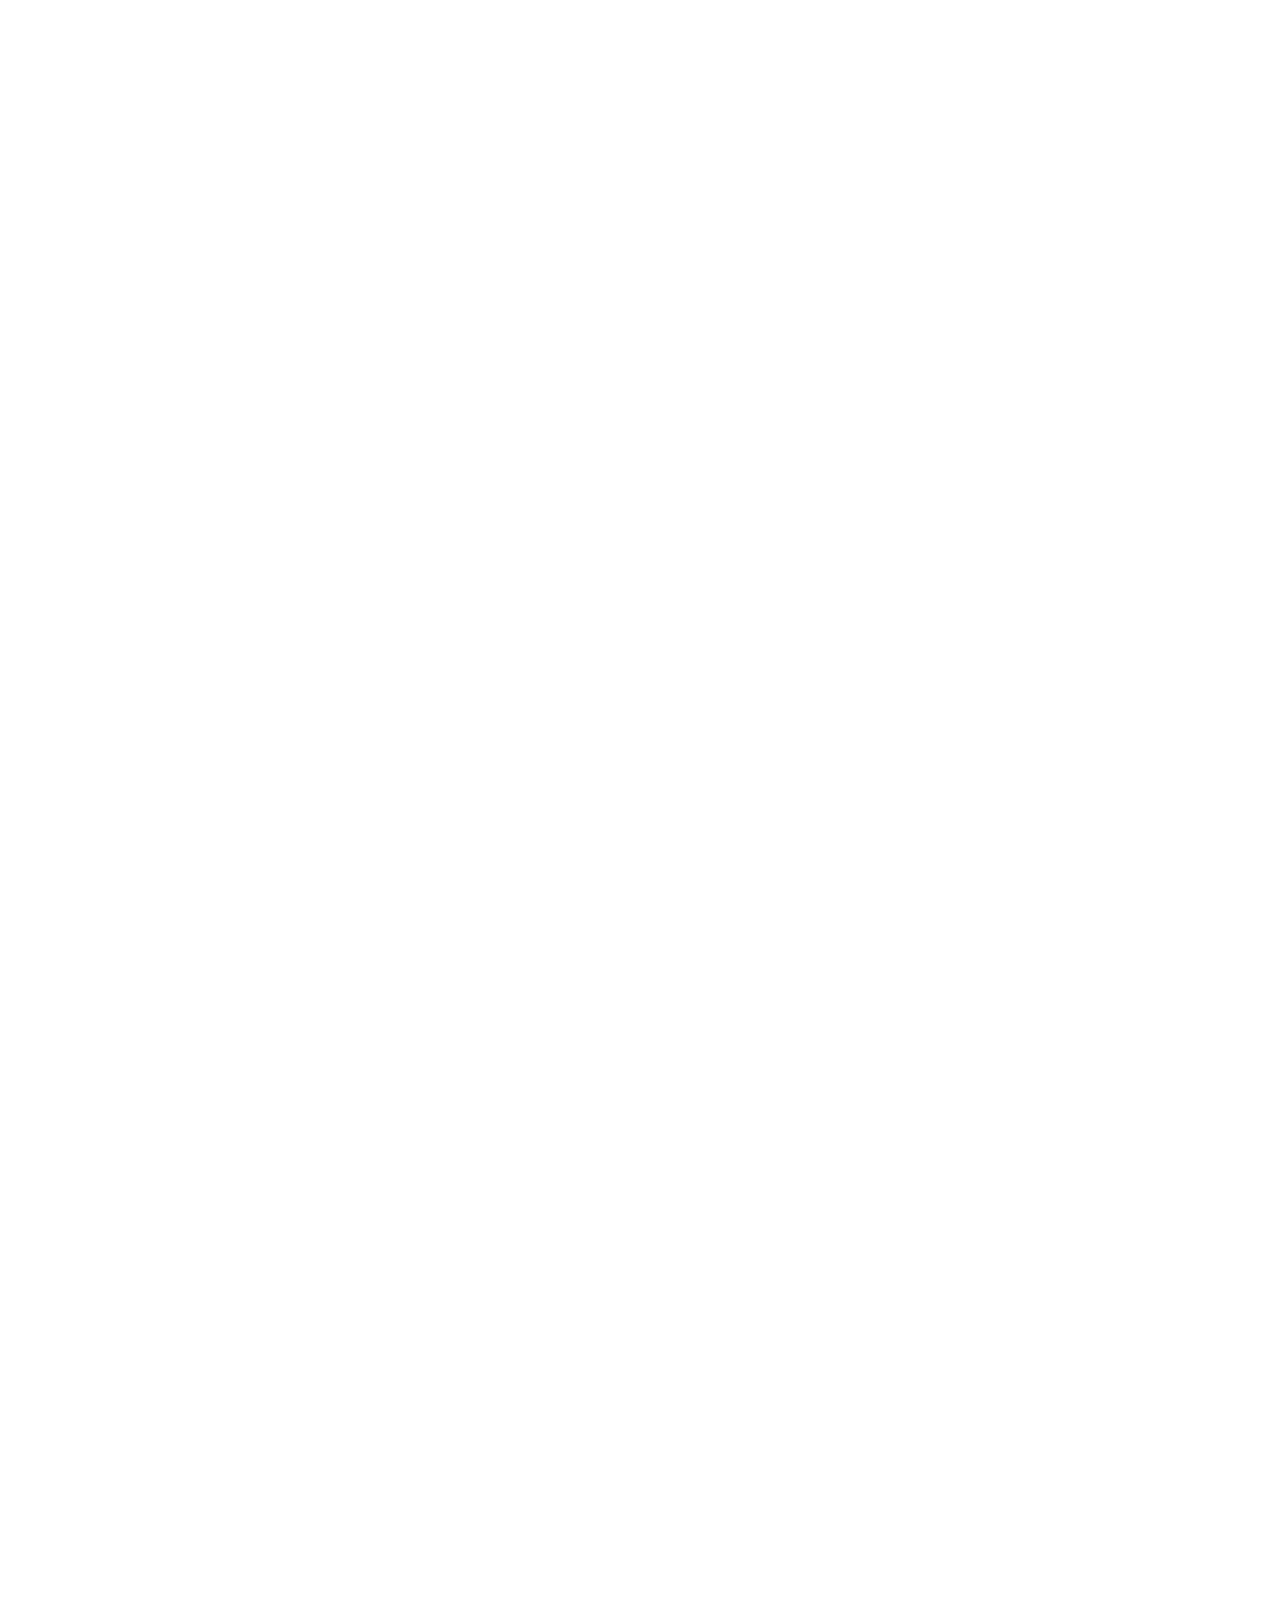
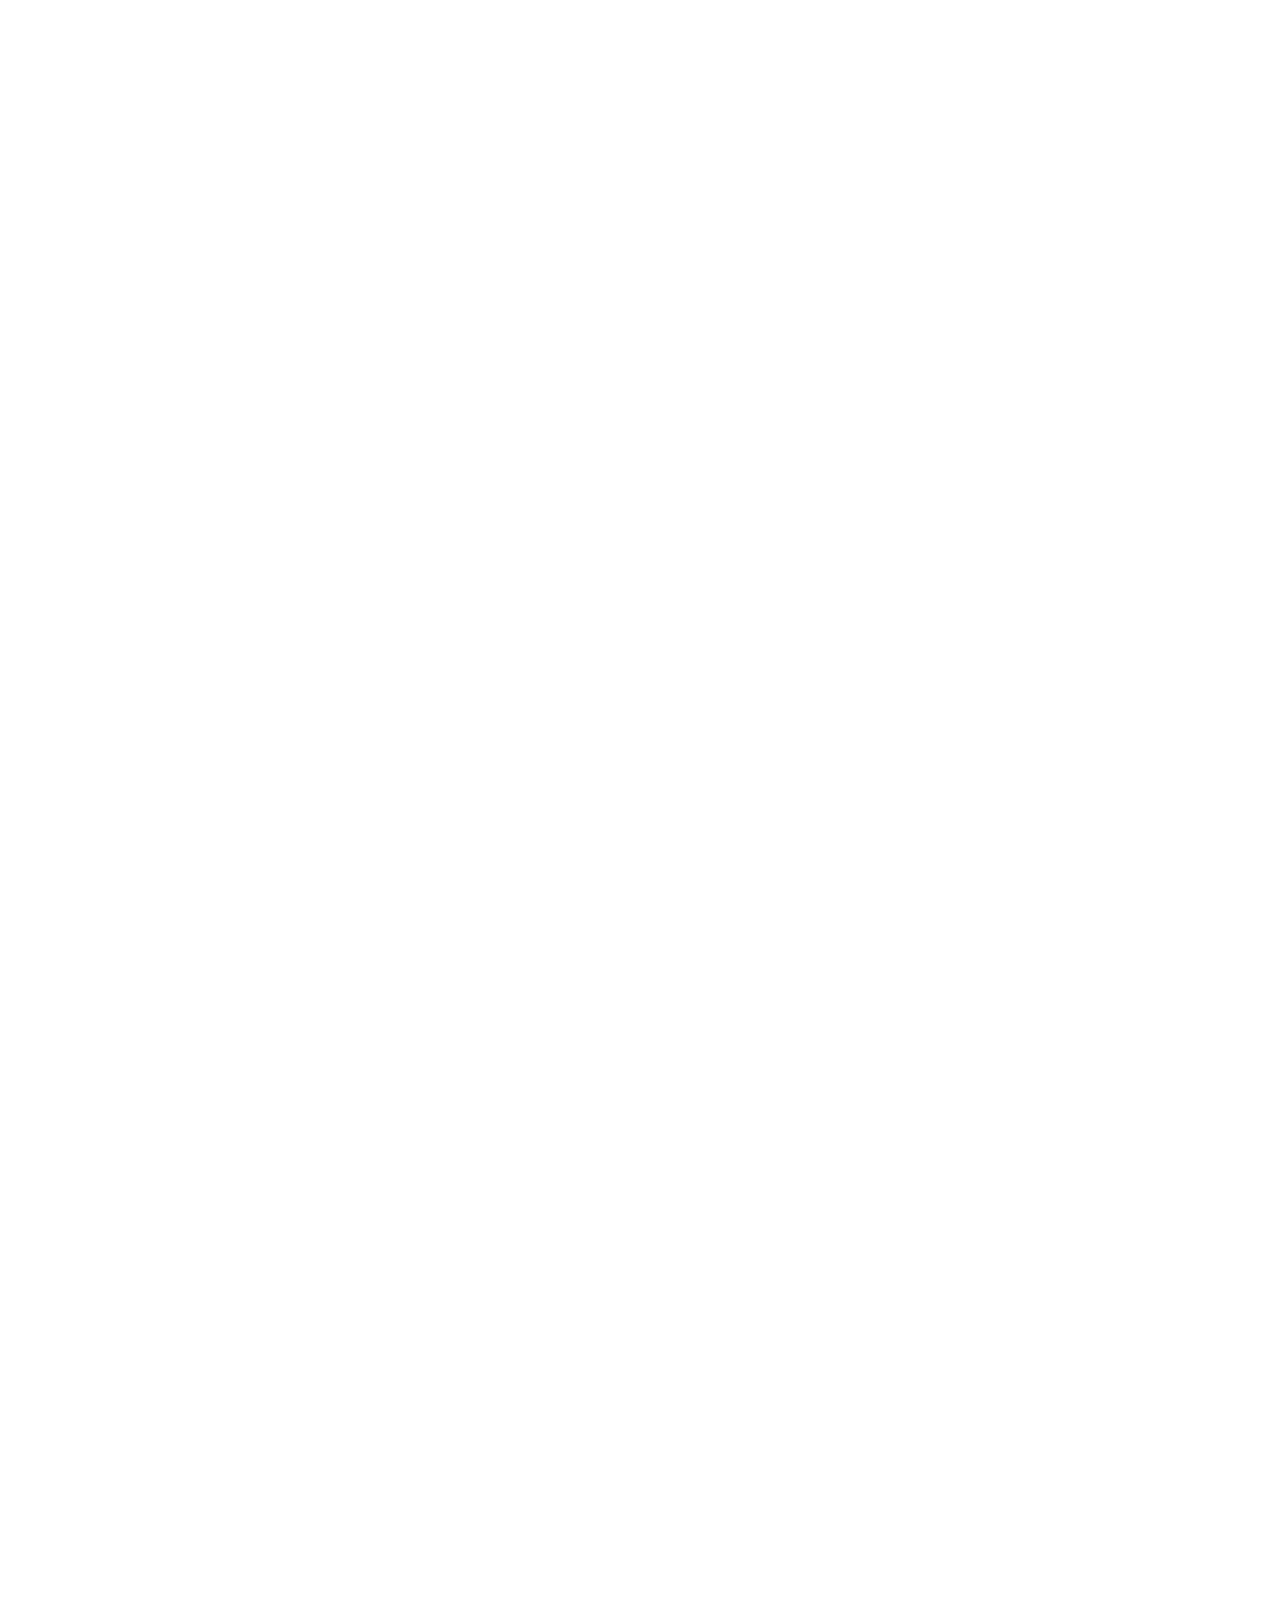
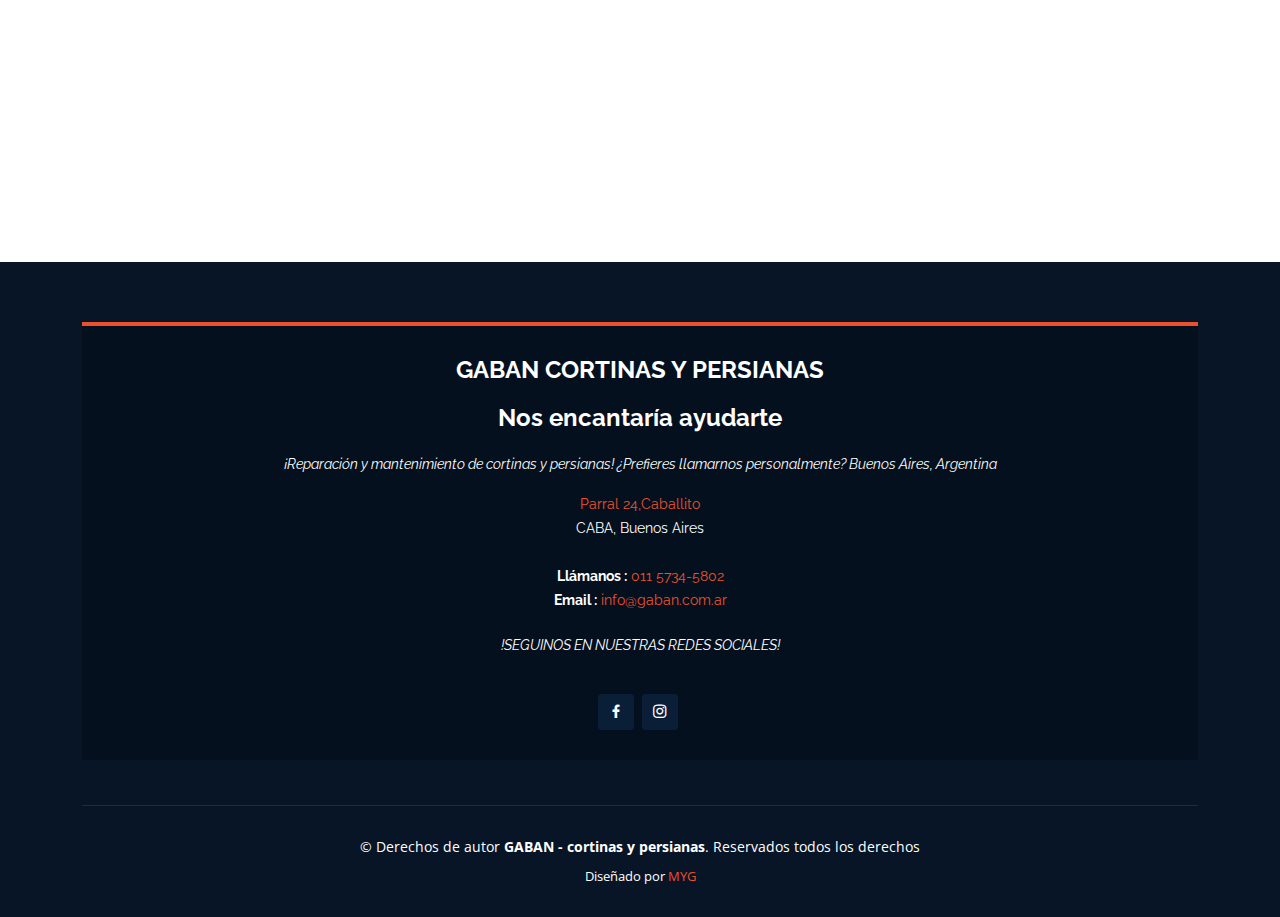
==== commit 48f7769e: "cambios en la pagina" ====
--- a/inner-page.html
+++ b/inner-page.html
@@ -5,7 +5,7 @@
   <meta charset="utf-8">
   <meta content="width=device-width, initial-scale=1.0" name="viewport">
 
-  <title>GABAN  -  Cortinas y persianas</title>
+  <title>GABAN  -  Persianas</title>
   <meta content="" name="description">
   <meta content="" name="keywords">
 
@@ -43,7 +43,7 @@
   <header id="header" class="fixed-top">
     <div class="container d-flex align-items-center justify-content-between">
 
-      <h1 class="logo"><a href="index.html">GABAN <span>Cortinas y Persianas</span></a></h1>
+      <h1 class="logo"><a href="index.html">GABAN <span>Persianas</span></a></h1>
 
       <!-- Uncomment below if you prefer to use an image logo -->
       <a href="index.html" class="logo"><img src="assets/img/favicon.png" alt="" class="img-fluid"></a>
